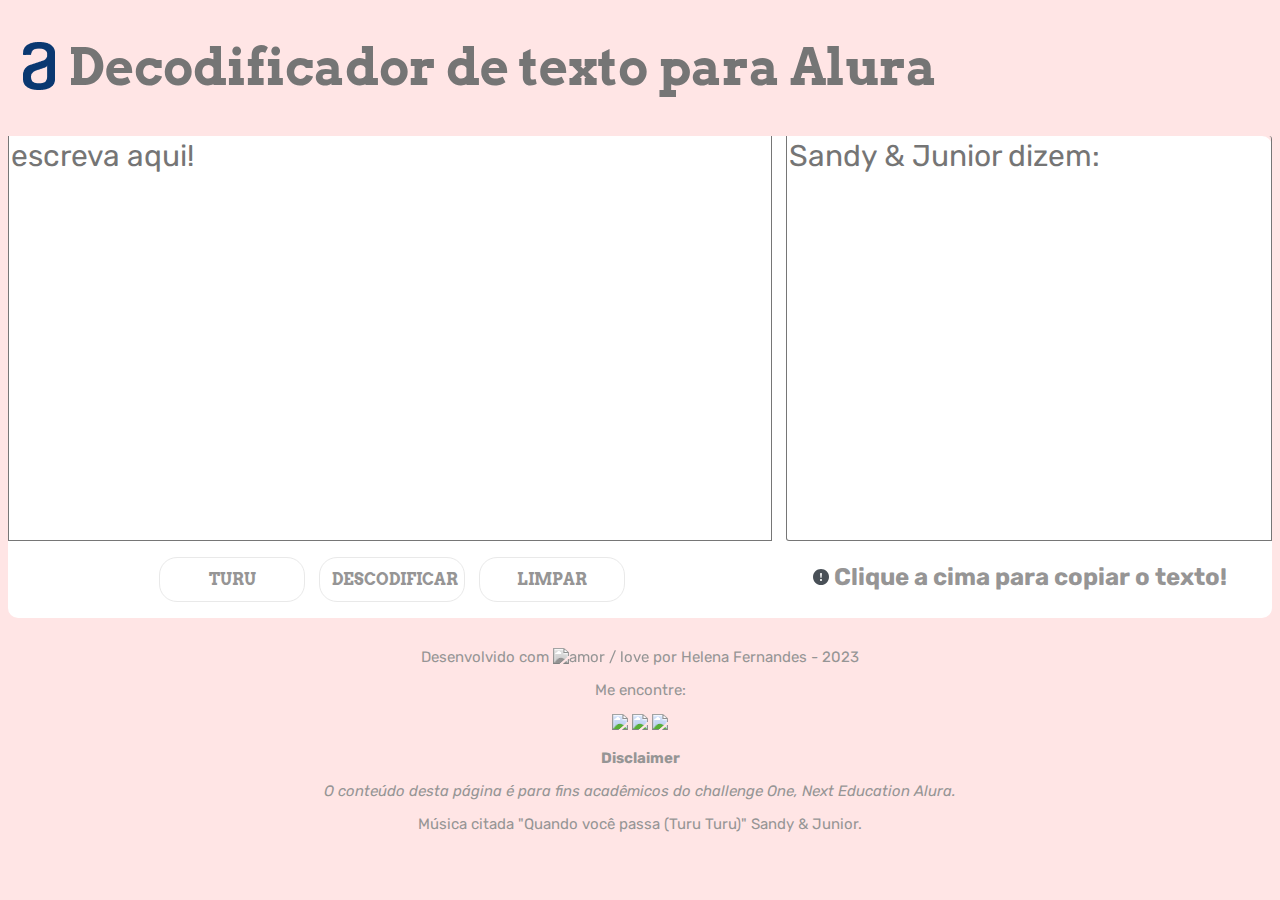
==== index.html @ 81284ae7 "Update index.html" ====
<!DOCTYPE html>
<html lang="pt-br">
<head>
    <meta charset="UTF-8">
    <meta http-equiv="X-UA-Compatible" content="IE=edge">
    <meta name="viewport" content="width=device-width, initial-scale=1.0">
    <title>*~ Turu Turu ~*</title>
    <link rel="stylesheet" href="style.css">
    <script src="script.js"></script>
    <link rel="shortcut icon" href="IMG/favicon.ico" type="image/x-icon">
    <link rel="stylesheet" href="https://cdnjs.cloudflare.com/ajax/libs/font-awesome/5.15.3/css/all.min.css" integrity="sha512-xxxxxxxxxxxxxxxxxxxxxxxxxxxxxxxxxxxxxxx" crossorigin="anonymous" />
</head>
    <!-- Google tag (gtag.js) -->
    <script async src="https://www.googletagmanager.com/gtag/js?id=G-MQH0E2TVD3"></script>
    <script>
    window.dataLayer = window.dataLayer || [];
    function gtag(){dataLayer.push(arguments);}
    gtag('js', new Date());

    gtag('config', 'G-MQH0E2TVD3');
    </script>
</head>
<body>

    <header>
        <!--modificar para coracao sej-->
        <img src="IMG/logo-alura.png" alt="logo da Alura">
        <h1>Decodificador de texto para Alura</h1>
    </header>

    <main>

        <div class="area_texto">
            <textarea  id="escreva" placeholder="escreva aqui!"  spellcheck="false"></textarea>
            <textarea id="texto" placeholder="Sandy & Junior dizem:"  readonly spellcheck="false" onclick="copiarTexto()"></textarea>
            
        </div>
        
        <div class="botoes">
            
            <ul>
            <li onclick="turu()">TURU</li>
            <li onclick="dec()">DESCODIFICAR</li>
            <li onclick="limpar()">LIMPAR</li>
            </ul>
            <div class="texto-copia"><img src="IMG/icon-exclamation.svg" alt=""><h2 id="copiar">Clique a cima para copiar o texto!</h2></div>
        </div>
        
        </main>

    <footer><p>Desenvolvido com <img src="heart-regular.svg" class="coracao" title="amor / love"> por Helena Fernandes - 2023</p>

        <p> Me encontre:</p>

    <div>

        <a href="https://github.com/lenalucky/challengeOne" target="_blank"><img src="github.svg" class="icones"></a>


        <a href="https://www.linkedin.com/in/helena-fernandes-7b057616/" target="_blank"><img src="linkedin.svg" class="icones"></a>

        <a href="mailton: helen.nandes@gmail.com" title="helen.nandes@gmail.com"><img src="mail.svg" class="icones"></a>

    </div>

    <p><b>Disclaimer</b></p>

    <p><i>O conteúdo desta página é para fins acadêmicos do challenge One, Next Education Alura.</i></p>

    <p>Música citada "Quando você passa (Turu Turu)" Sandy & Junior.</p>


    </footer>

</body>
</html>
---- style.css ----
@import url('https://fonts.googleapis.com/css?family=Rubik:wght@300;400&display=swap');
@import url('https://fonts.googleapis.com/css?family=Arvo:wght@100;200;400&display=swap');

html{
    background-color: #ffe2e2e5;
}
body{
    font-family: 'Rubik', 'Arvo', serif;
    color: #969595;
}


header {
    margin-left: 15px;
    position: relative;
}

header h1 {
    display: inline-block;
    font-size: 50px;
    font-family: Arvo, serif;
    padding-left: 10px;
    color: #757575;
    text-decoration: none;
    position: relative;
    bottom: 5px;
}

header h1 a {
    text-decoration: none;
    color: none;

}

main {
    border-radius: 10px;
    background-color: #ffffff; <!--- tira a cor  da área dos botões --->
    border-radius: 10px;
    border: none;

}


.area_texto{
    justify-content: space-between;
    align-items: center;
    display: flex;
    
}

textarea {
    font-size: 30px;
    font-family: Rubik, serif;
    resize: none;
    color: #7a7a7a;
    border-color: none;
    border-top: 5px;
  }

#escreva {
    width: 60%;
    height: 400px;
    background-color: none;
    border-radius: 0px 0 0px 0;
    outline: none;
    border-left: 200;
    <!--- parte do texto que o usuario escreve --->
    
}


#texto {
    width: 38%;
    height: 400px;
    background-size: 100% ;
    background-color: transparent;
    background-repeat: no-repeat;
    background-position: center;
    background-color: none;
    cursor: pointer;
    outline: none;
    border-right: 10;
    border-radius: 0 3px 0 3px;

    <!--- parte do texto que é decodificado --->
  }

#texto: selection {
    background: none;
    color: inherit #F1F1F1;
}

.botoes ul{
    display: inline-block;
    padding: 0;
    width: 60%;
    text-align: center;
}

.botoes li {
    font-family: 'Arvo', serif;
    display: inline-block;
    border: 1px solid #e9e9e9;
    font-weight: bold;
    padding: 12px;
    border-radius: 18px;
    width: 120px;
    margin-left: 10px;
}

.botoes li: hover {
    cursor: pointer;
    background-color: #ffeaea;
    transition: 0.1s;
    transition-timing-function: ease-in;
    background-position: 100% 50%;
  
}

.botoes li: active {
    background-color: #ffeaea;
    border-color: #c2c2c2;
    font-weight: bolder;
    transition: 0.2s;
}



.botoes li:selection{
    background: none;
    color: inherit;
}

.texto-copia {
    display: inline-block;
    width: 39.5%; 
    text-align: center;
}

.texto-copia h2{
    
    display: inline;
    margin-left: 5px;
}

footer {

    padding-top: 5px;
    font-size: 15px;
    text-align: center;
    
}


.icones {

    width: 4%;

    
}

.coracao {

    padding-top: 10px;
    -webkit-filter:grayscale(100%);
    width: 1.5%;
    

}

.coracao:hover {
    -webkit-filter:grayscale(0%);
    transition: 1s;
}


@media only screen and (max-width: 767px){


    header {
        border: none;
        margin: 0;
        border-bottom: 0;
        background-color: none;
        border-color: none;
        padding: 5px;
        position: a;
    }




main {
    border-radius: 0;
    

    
}

.area_texto{
 
    display: inline;
    border-right: 20px ;
    border-top: 10px;
   

    
}

#escreva {
    width: 98.7%;
    border-radius: 0;
    border: 0;
    border-right: 0px ;
}

#texto {
    border-right: 20px ;
    width: 80%;
    border-radius: 0;
    border-bottom: 0px ;
    border-style: none;
    border-color: none;
    border-right: 0px;
    border-left: 0px;

    
   
}

.texto-copia {
    display: none;
}

.botoes {
    text-align: center;
    width: 50%;
    
    

}

.botoes ul{

    padding: 0;
    text-align: center;
    width: 50%;
}
.botoes li{

    width: 120px;
    margin-bottom: 5px;
    border: 2px solid;


}

.botoes li:hover{
    background-color: #FFFFFF;
}

.botoes li:active{
    background-color: #FFFFFF;
}

}
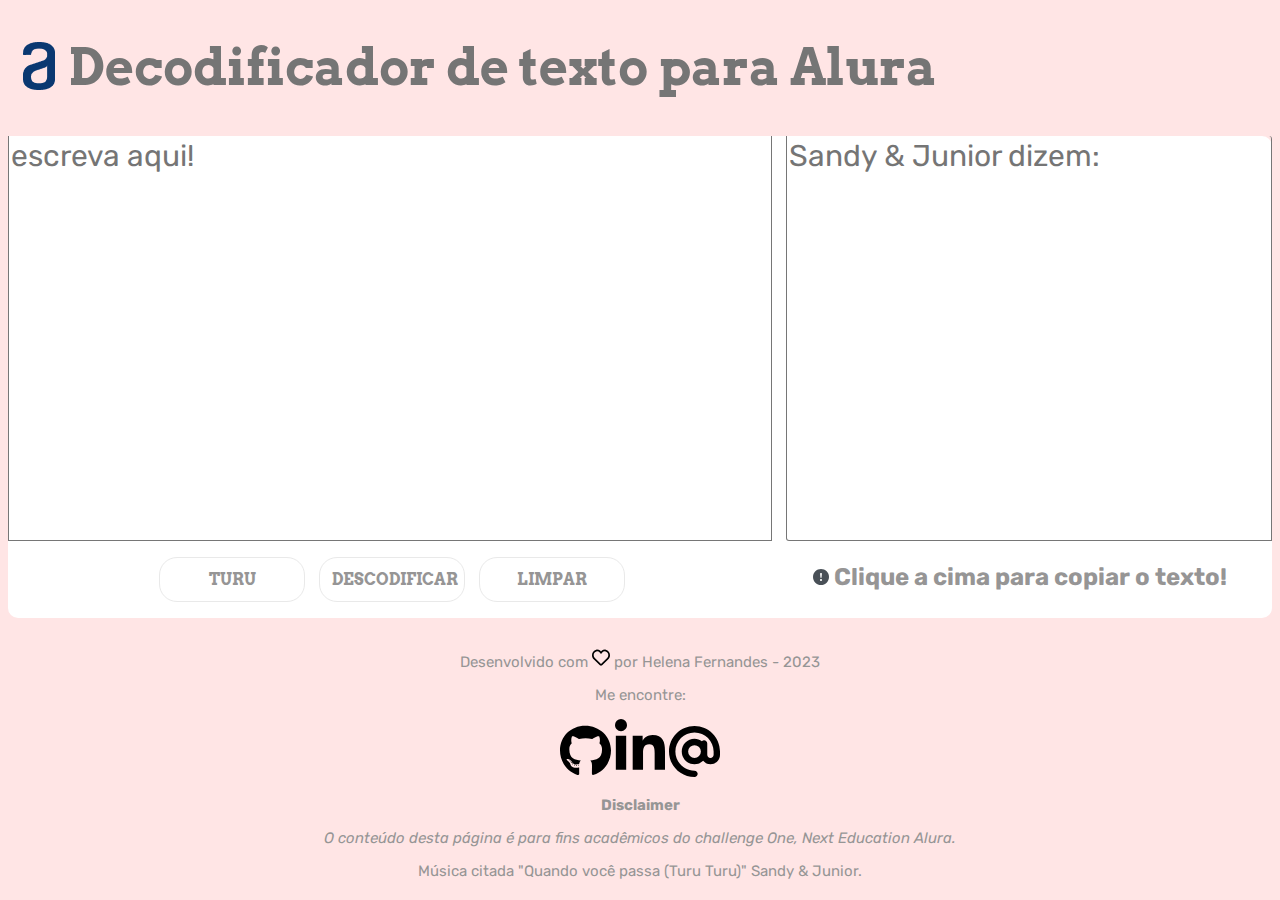
==== commit bcc2d39e: "Update index.html" ====
--- a/index.html
+++ b/index.html
@@ -48,18 +48,18 @@
         
         </main>
 
-    <footer><p>Desenvolvido com <img src="heart-regular.svg" class="coracao" title="amor / love"> por Helena Fernandes - 2023</p>
+    <footer><p>Desenvolvido com <img src="IMG/heart-regular.svg" class="coracao" title="amor / love"> por Helena Fernandes - 2023</p>
 
         <p> Me encontre:</p>
 
     <div>
 
-        <a href="https://github.com/lenalucky/challengeOne" target="_blank"><img src="github.svg" class="icones"></a>
+        <a href="https://github.com/lenalucky/challengeOne" target="_blank"><img src="IMG/github.svg" class="icones"></a>
 
 
-        <a href="https://www.linkedin.com/in/helena-fernandes-7b057616/" target="_blank"><img src="linkedin.svg" class="icones"></a>
+        <a href="https://www.linkedin.com/in/helena-fernandes-7b057616/" target="_blank"><img src="IMG/linkedin.svg" class="icones"></a>
 
-        <a href="mailton: helen.nandes@gmail.com" title="helen.nandes@gmail.com"><img src="mail.svg" class="icones"></a>
+        <a href="mailton: helen.nandes@gmail.com" title="helen.nandes@gmail.com"><img src="IMG/mail.svg" class="icones"></a>
 
     </div>
 
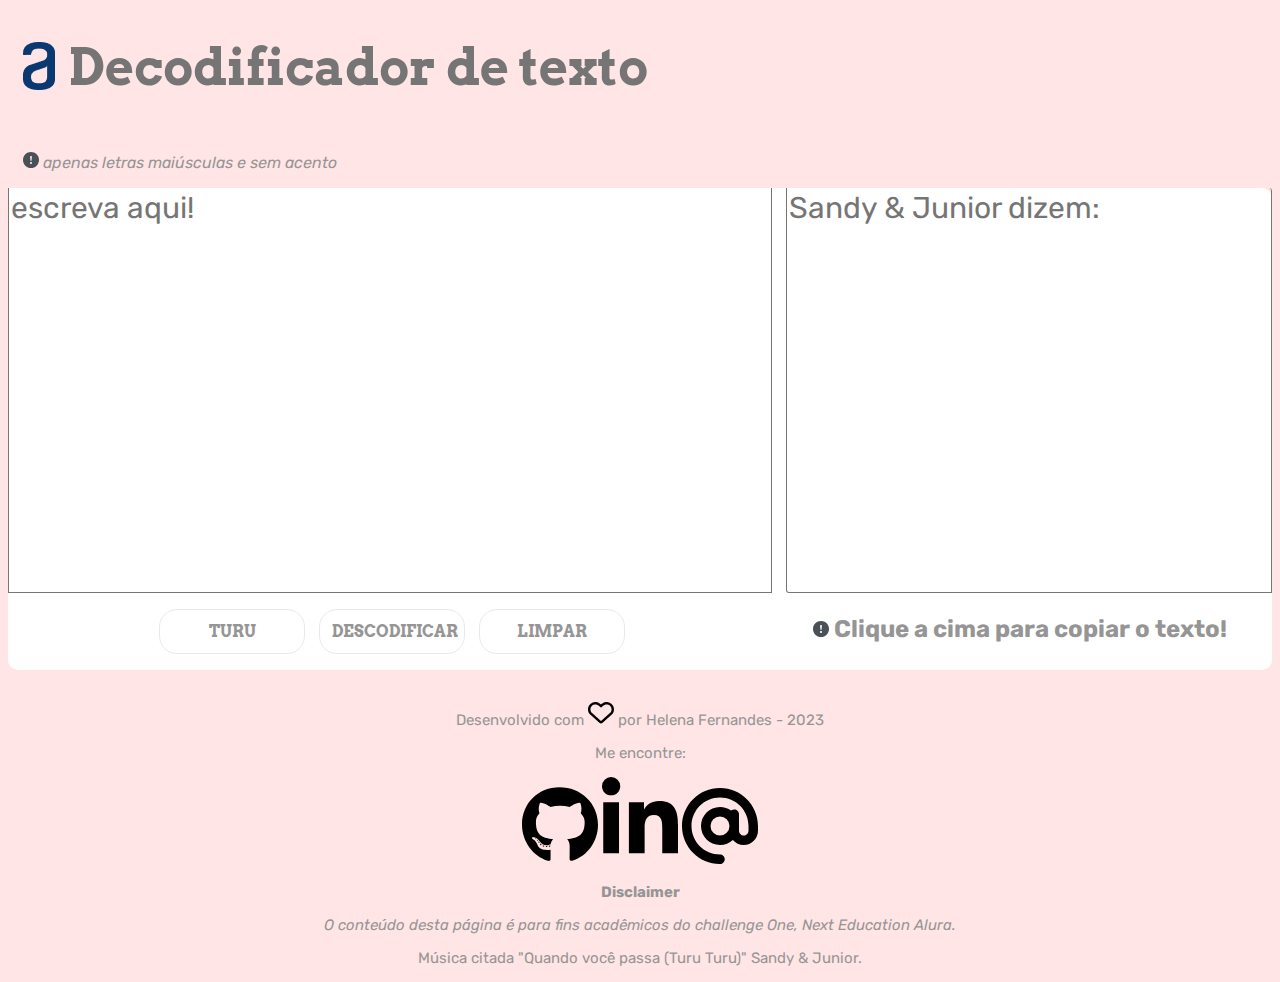
==== commit 59291e72: "Update index.html" ====
--- a/index.html
+++ b/index.html
@@ -25,7 +25,8 @@
     <header>
         <!--modificar para coracao sej-->
         <img src="IMG/logo-alura.png" alt="logo da Alura">
-        <h1>Decodificador de texto para Alura</h1>
+        <h1>Decodificador de texto</h1>
+        <p><i><img src="IMG/icon-exclamation.svg" alt=""> apenas letras maiúsculas e sem acento</i></p>
     </header>
 
     <main>
--- a/style.css
+++ b/style.css
@@ -154,16 +154,22 @@
 
 .icones {
 
-    width: 4%;
-
-    
+    -webkit-filter:grayscale(100%);
+    width: 6%;
+
+    
+}
+
+.icones:hover {
+    -webkit-filter:grayscale(0%);
+    transition: 1s;
 }
 
 .coracao {
 
     padding-top: 10px;
     -webkit-filter:grayscale(100%);
-    width: 1.5%;
+    width: 2%;
     
 
 }
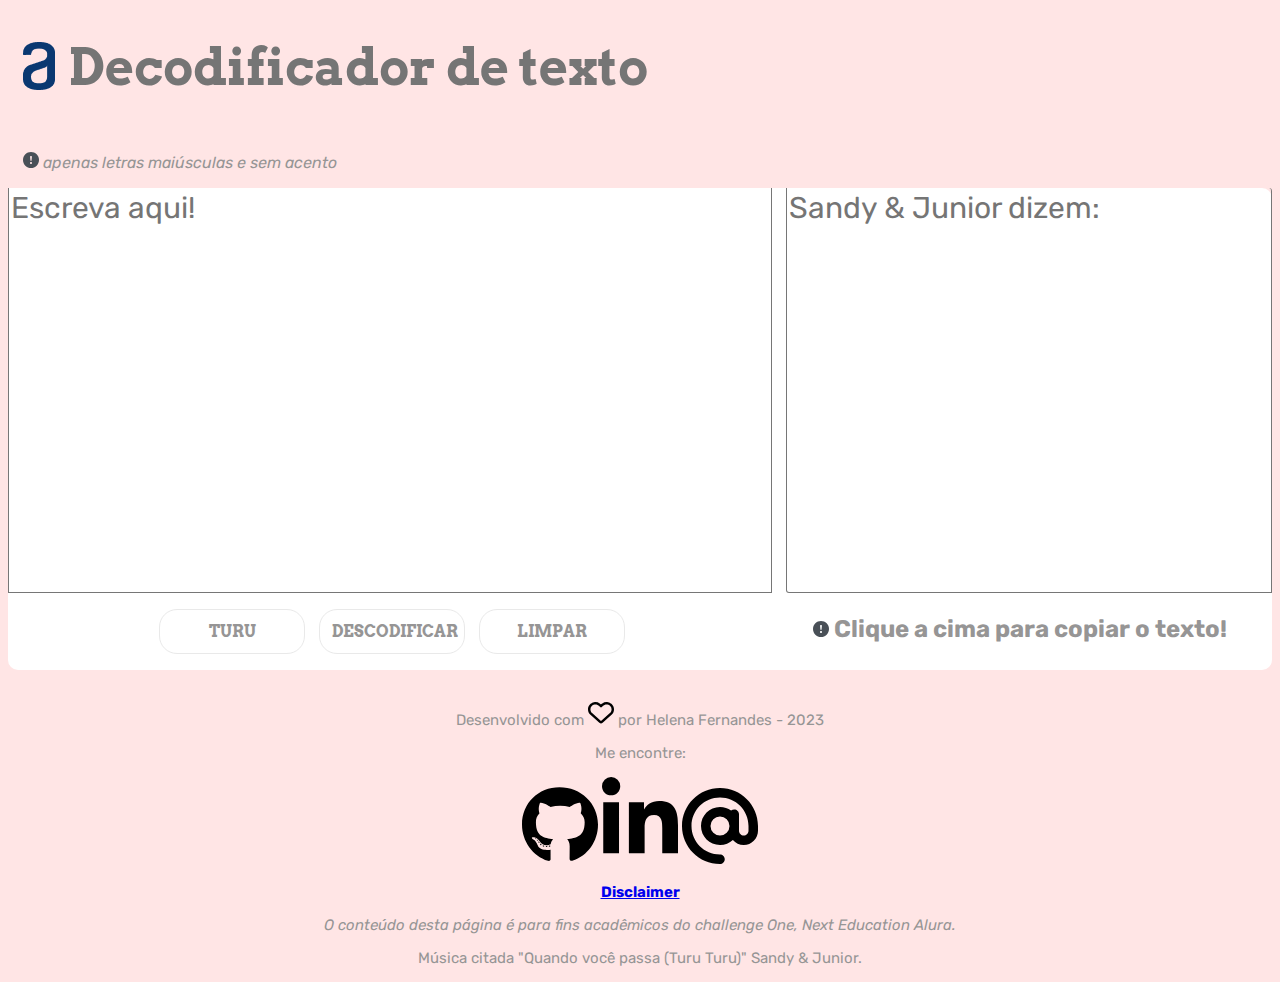
==== commit 11026510: "Add files via upload" ====
--- a/index.html
+++ b/index.html
@@ -32,7 +32,7 @@
     <main>
 
         <div class="area_texto">
-            <textarea  id="escreva" placeholder="escreva aqui!"  spellcheck="false"></textarea>
+            <textarea  id="escreva" placeholder="Escreva aqui!"  spellcheck="false"></textarea>
             <textarea id="texto" placeholder="Sandy & Junior dizem:"  readonly spellcheck="false" onclick="copiarTexto()"></textarea>
             
         </div>
@@ -64,7 +64,7 @@
 
     </div>
 
-    <p><b>Disclaimer</b></p>
+    <a href="disclaimer.html" title="acesse o manual"><p><b>Disclaimer</b></p></a>
 
     <p><i>O conteúdo desta página é para fins acadêmicos do challenge One, Next Education Alura.</i></p>
 
@@ -74,4 +74,4 @@
     </footer>
 
 </body>
-</html>
+</html>--- a/style.css
+++ b/style.css
@@ -269,4 +269,4 @@
     background-color: #FFFFFF;
 }
 
-}
+}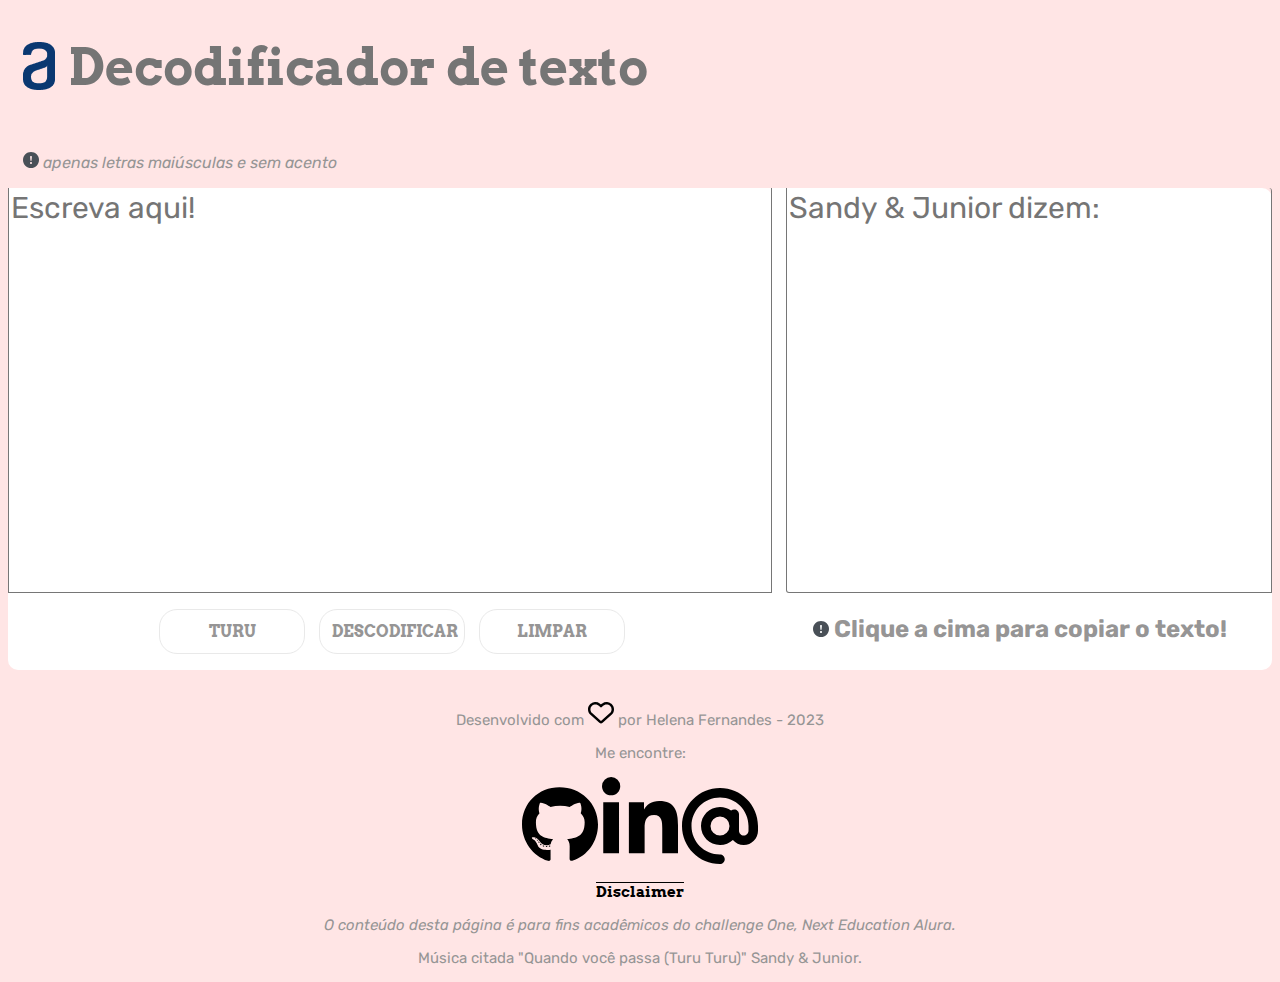
==== commit efe18abc: "Add files via upload" ====
--- a/index.html
+++ b/index.html
@@ -5,6 +5,7 @@
     <meta http-equiv="X-UA-Compatible" content="IE=edge">
     <meta name="viewport" content="width=device-width, initial-scale=1.0">
     <title>*~ Turu Turu ~*</title>
+    <link rel="reset" href="reset.css">
     <link rel="stylesheet" href="style.css">
     <script src="script.js"></script>
     <link rel="shortcut icon" href="IMG/favicon.ico" type="image/x-icon">
@@ -55,16 +56,16 @@
 
     <div>
 
-        <a href="https://github.com/lenalucky/challengeOne" target="_blank"><img src="IMG/github.svg" class="icones"></a>
+        <a href="https://github.com/lenalucky/challengeOne" target="_blank"><img src="IMG/github.svg" class="icones" title="github"></a>
 
 
-        <a href="https://www.linkedin.com/in/helena-fernandes-7b057616/" target="_blank"><img src="IMG/linkedin.svg" class="icones"></a>
+        <a href="https://www.linkedin.com/in/helena-fernandes-7b057616/" target="_blank"><img src="IMG/linkedin.svg" class="icones" title="linkedin"></a>
 
         <a href="mailton: helen.nandes@gmail.com" title="helen.nandes@gmail.com"><img src="IMG/mail.svg" class="icones"></a>
 
     </div>
 
-    <a href="disclaimer.html" title="acesse o manual"><p><b>Disclaimer</b></p></a>
+    <a href="disclaimer.html" title="acesse o manual" class="disclaimer"><p><b>Disclaimer</b></p></a>
 
     <p><i>O conteúdo desta página é para fins acadêmicos do challenge One, Next Education Alura.</i></p>
 
--- a/style.css
+++ b/style.css
@@ -106,6 +106,7 @@
     border-radius: 18px;
     width: 120px;
     margin-left: 10px;
+    transition: 1s all;
 }
 
 .botoes li: hover {
@@ -113,6 +114,7 @@
     background-color: #ffeaea;
     transition: 0.1s;
     transition-timing-function: ease-in;
+    transform: scale(1.2);
     background-position: 100% 50%;
   
 }
@@ -178,6 +180,18 @@
     -webkit-filter:grayscale(0%);
     transition: 1s;
 }
+
+.disclaimer {
+
+    font-family: 'Arvo', serif;
+    color: #000000;
+    text-decoration: overline;
+    font-size: 15px;
+
+
+    
+}
+
 
 
 @media only screen and (max-width: 767px){
@@ -262,7 +276,7 @@
 }
 
 .botoes li:hover{
-    background-color: #FFFFFF;
+    background-color: #ffeaea;
 }
 
 .botoes li:active{
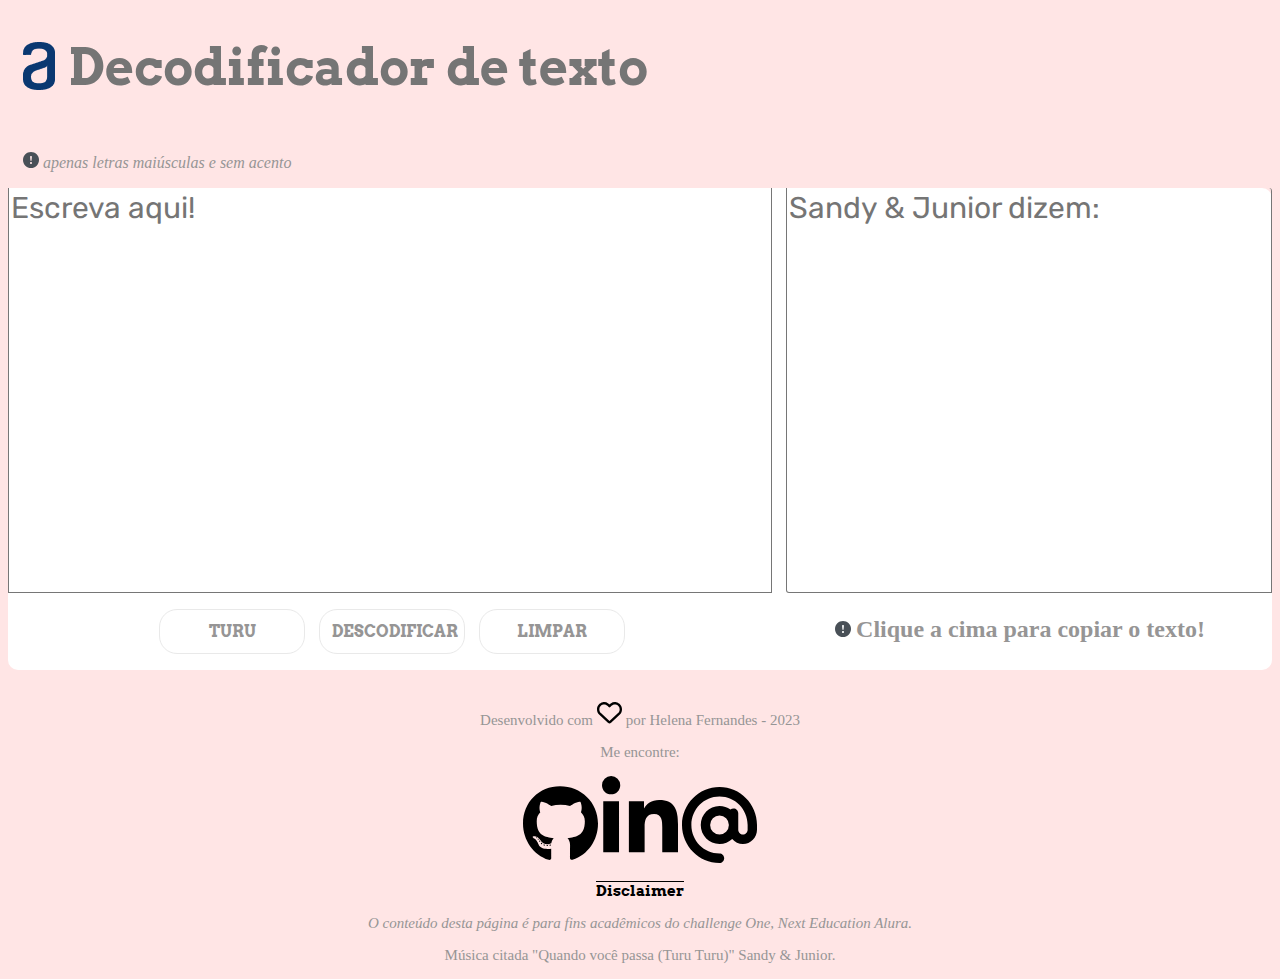
==== commit 2da698e7: "Add files via upload" ====
--- a/index.html
+++ b/index.html
@@ -10,6 +10,13 @@
     <script src="script.js"></script>
     <link rel="shortcut icon" href="IMG/favicon.ico" type="image/x-icon">
     <link rel="stylesheet" href="https://cdnjs.cloudflare.com/ajax/libs/font-awesome/5.15.3/css/all.min.css" integrity="sha512-xxxxxxxxxxxxxxxxxxxxxxxxxxxxxxxxxxxxxxx" crossorigin="anonymous" />
+    <link rel="preconnect" href="https://fonts.googleapis.com">
+<link rel="preconnect" href="https://fonts.gstatic.com" crossorigin>
+<link href="https://fonts.googleapis.com/css2?family=Montserrat&family=Rubik:wght@500&display=swap" rel="stylesheet">
+<link rel="preconnect" href="https://fonts.googleapis.com">
+<link rel="preconnect" href="https://fonts.gstatic.com" crossorigin>
+<link href="https://fonts.googleapis.com/css2?family=Arvo&family=Montserrat&family=Rubik:wght@500&display=swap" rel="stylesheet">
+
 </head>
     <!-- Google tag (gtag.js) -->
     <script async src="https://www.googletagmanager.com/gtag/js?id=G-MQH0E2TVD3"></script>
--- a/style.css
+++ b/style.css
@@ -1,14 +1,15 @@
-@import url('https://fonts.googleapis.com/css?family=Rubik:wght@300;400&display=swap');
-@import url('https://fonts.googleapis.com/css?family=Arvo:wght@100;200;400&display=swap');
-
-html{
+
+body{
+
+    font-family: 'Arvo', 'Rubik' serif;
+    color: #969595;
+
+}
+
+html {
+    
     background-color: #ffe2e2e5;
 }
-body{
-    font-family: 'Rubik', 'Arvo', serif;
-    color: #969595;
-}
-
 
 header {
     margin-left: 15px;
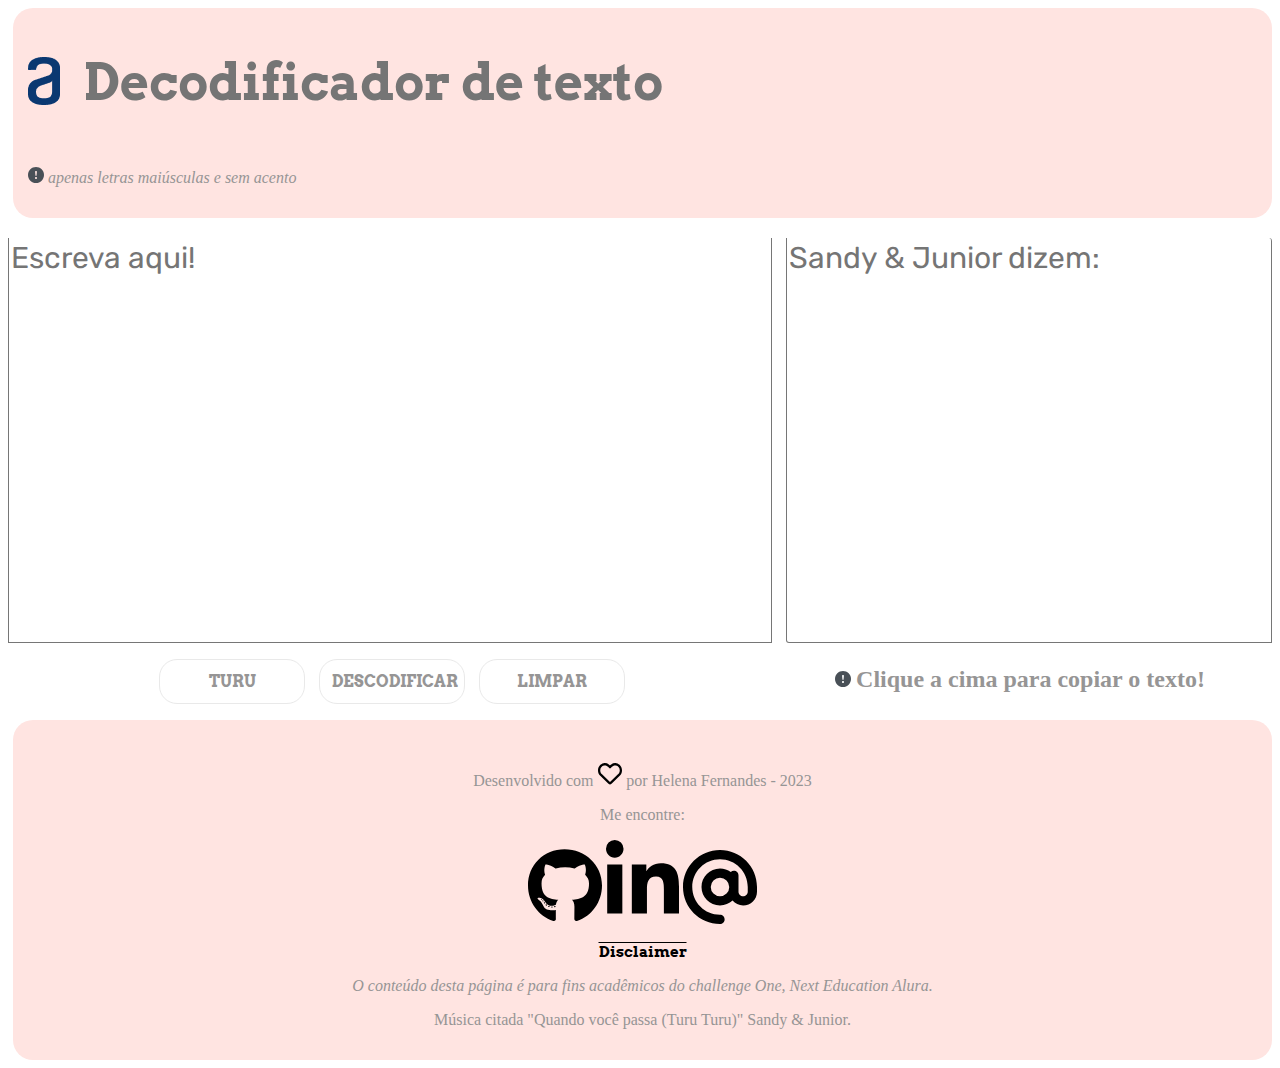
==== commit 9182ee54: "Add files via upload" ====
--- a/index.html
+++ b/index.html
@@ -18,6 +18,7 @@
 <link href="https://fonts.googleapis.com/css2?family=Arvo&family=Montserrat&family=Rubik:wght@500&display=swap" rel="stylesheet">
 
 </head>
+
     <!-- Google tag (gtag.js) -->
     <script async src="https://www.googletagmanager.com/gtag/js?id=G-MQH0E2TVD3"></script>
     <script>
@@ -32,7 +33,7 @@
 
     <header>
         <!--modificar para coracao sej-->
-        <img src="IMG/logo-alura.png" alt="logo da Alura">
+        <img class="logo" src="IMG/logo-alura.png" alt="logo da Alura">
         <h1>Decodificador de texto</h1>
         <p><i><img src="IMG/icon-exclamation.svg" alt=""> apenas letras maiúsculas e sem acento</i></p>
     </header>
@@ -59,7 +60,7 @@
 
     <footer><p>Desenvolvido com <img src="IMG/heart-regular.svg" class="coracao" title="amor / love"> por Helena Fernandes - 2023</p>
 
-        <p> Me encontre:</p>
+        <p>Me encontre:</p>
 
     <div>
 
@@ -68,7 +69,7 @@
 
         <a href="https://www.linkedin.com/in/helena-fernandes-7b057616/" target="_blank"><img src="IMG/linkedin.svg" class="icones" title="linkedin"></a>
 
-        <a href="mailton: helen.nandes@gmail.com" title="helen.nandes@gmail.com"><img src="IMG/mail.svg" class="icones"></a>
+        <a href="mailton:helen.nandes@gmail.com" title="helen.nandes@gmail.com"><img src="IMG/mail.svg" class="icones"></a>
 
     </div>
 
--- a/style.css
+++ b/style.css
@@ -1,5 +1,5 @@
 
-body{
+body {
 
     font-family: 'Arvo', 'Rubik' serif;
     color: #969595;
@@ -8,19 +8,24 @@
 
 html {
     
-    background-color: #ffe2e2e5;
+    background-color: #FFFFFF;
 }
 
 header {
-    margin-left: 15px;
+
+
+    margin-left: 5px;
     position: relative;
+    background-color: #FFE4E1;
+    padding: 15px;
+    border-radius: 20px;
 }
 
 header h1 {
     display: inline-block;
     font-size: 50px;
     font-family: Arvo, serif;
-    padding-left: 10px;
+    padding-left: 10px;                                                                                 
     color: #757575;
     text-decoration: none;
     position: relative;
@@ -28,21 +33,31 @@
 }
 
 header h1 a {
+
     text-decoration: none;
     color: none;
 
 }
 
 main {
-    border-radius: 10px;
+    
     background-color: #ffffff; <!--- tira a cor  da área dos botões --->
-    border-radius: 10px;
+    border-radius: none;
     border: none;
-
-}
-
-
-.area_texto{
+    padding-top: 20px;
+    width: 100%;
+
+}
+
+.logo {
+
+    padding-top: 20px;
+    padding-right: 10px;
+}
+
+
+.area_texto {
+
     justify-content: space-between;
     align-items: center;
     display: flex;
@@ -50,6 +65,7 @@
 }
 
 textarea {
+    
     font-size: 30px;
     font-family: Rubik, serif;
     resize: none;
@@ -148,9 +164,12 @@
 
 footer {
 
-    padding-top: 5px;
-    font-size: 15px;
-    text-align: center;
+    margin-left: 5px;
+    position: relative;
+    text-align: center;
+    background-color: #FFE4E1;
+    padding: 15px;
+    border-radius: 20px;
     
 }
 
@@ -199,6 +218,7 @@
 
 
     header {
+        
         border: none;
         margin: 0;
         border-bottom: 0;
@@ -212,6 +232,7 @@
 
 
 main {
+
     border-radius: 0;
     
 
@@ -223,6 +244,7 @@
     display: inline;
     border-right: 20px ;
     border-top: 10px;
+    border: none;
    
 
     
@@ -284,4 +306,3 @@
     background-color: #FFFFFF;
 }
 
-}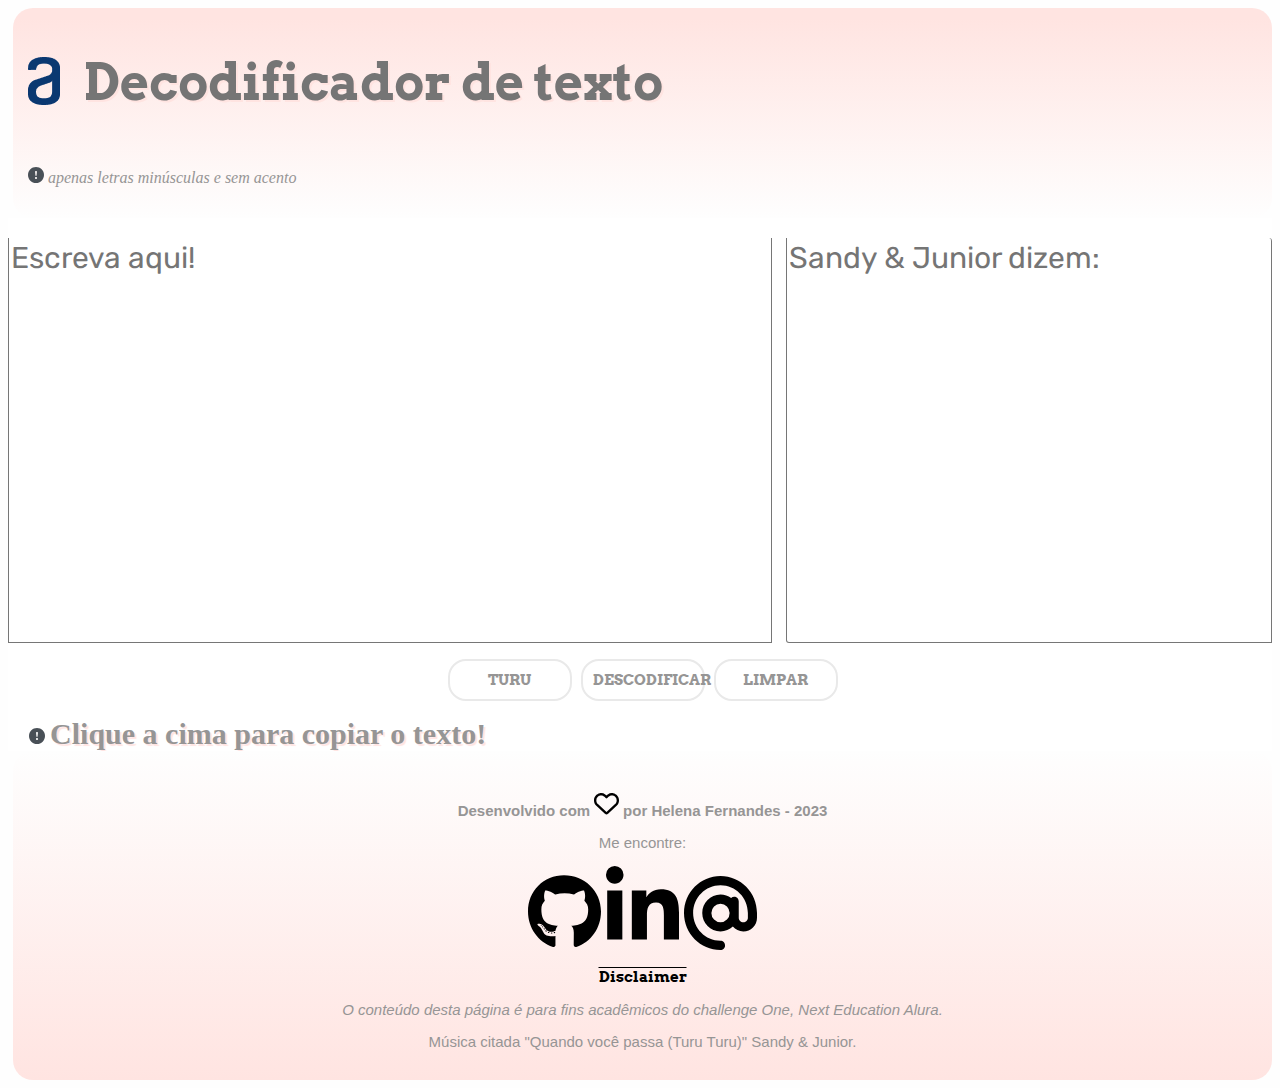
==== commit aee084e4: "Add files via upload" ====
--- a/index.html
+++ b/index.html
@@ -35,7 +35,7 @@
         <!--modificar para coracao sej-->
         <img class="logo" src="IMG/logo-alura.png" alt="logo da Alura">
         <h1>Decodificador de texto</h1>
-        <p><i><img src="IMG/icon-exclamation.svg" alt=""> apenas letras maiúsculas e sem acento</i></p>
+        <p><i><img src="IMG/icon-exclamation.svg" alt=""> apenas letras minúsculas e sem acento</i></p>
     </header>
 
     <main>
@@ -58,7 +58,7 @@
         
         </main>
 
-    <footer><p>Desenvolvido com <img src="IMG/heart-regular.svg" class="coracao" title="amor / love"> por Helena Fernandes - 2023</p>
+    <footer><p><b>Desenvolvido com <img src="IMG/heart-regular.svg" class="coracao" title="amor / love"> por Helena Fernandes - 2023</b></p>
 
         <p>Me encontre:</p>
 
--- a/style.css
+++ b/style.css
@@ -8,15 +8,15 @@
 
 html {
     
-    background-color: #FFFFFF;
+    background-color: #FEFEFE;
+    
 }
 
 header {
-
 
     margin-left: 5px;
     position: relative;
-    background-color: #FFE4E1;
+    background: linear-gradient(#FFE4E1 5%, #FEFEFE);
     padding: 15px;
     border-radius: 20px;
 }
@@ -28,6 +28,7 @@
     padding-left: 10px;                                                                                 
     color: #757575;
     text-decoration: none;
+    text-shadow: 2px 2px #FFE4E1;
     position: relative;
     bottom: 5px;
 }
@@ -36,6 +37,13 @@
 
     text-decoration: none;
     color: none;
+
+}
+
+h2 {
+
+    text-shadow: 2px 2px 1px #FFE4E2;
+    font-size: 30px;
 
 }
 
@@ -53,6 +61,7 @@
 
     padding-top: 20px;
     padding-right: 10px;
+
 }
 
 
@@ -110,19 +119,20 @@
 .botoes ul{
     display: inline-block;
     padding: 0;
-    width: 60%;
+    width: 100%;
     text-align: center;
 }
 
 .botoes li {
     font-family: 'Arvo', serif;
+    font-size: 15px;
     display: inline-block;
-    border: 1px solid #e9e9e9;
+    border: 2px solid #e9e9e9;
     font-weight: bold;
-    padding: 12px;
+    padding: 10px;
     border-radius: 18px;
-    width: 120px;
-    margin-left: 10px;
+    width: 100px;
+    margin-left: 5px;
     transition: 1s all;
 }
 
@@ -143,8 +153,6 @@
     transition: 0.2s;
 }
 
-
-
 .botoes li:selection{
     background: none;
     color: inherit;
@@ -167,7 +175,9 @@
     margin-left: 5px;
     position: relative;
     text-align: center;
-    background-color: #FFE4E1;
+    font-family: arial;
+    font-size: 15px;
+    background: linear-gradient(#FEFEFE, #FFE4E1);
     padding: 15px;
     border-radius: 20px;
     
